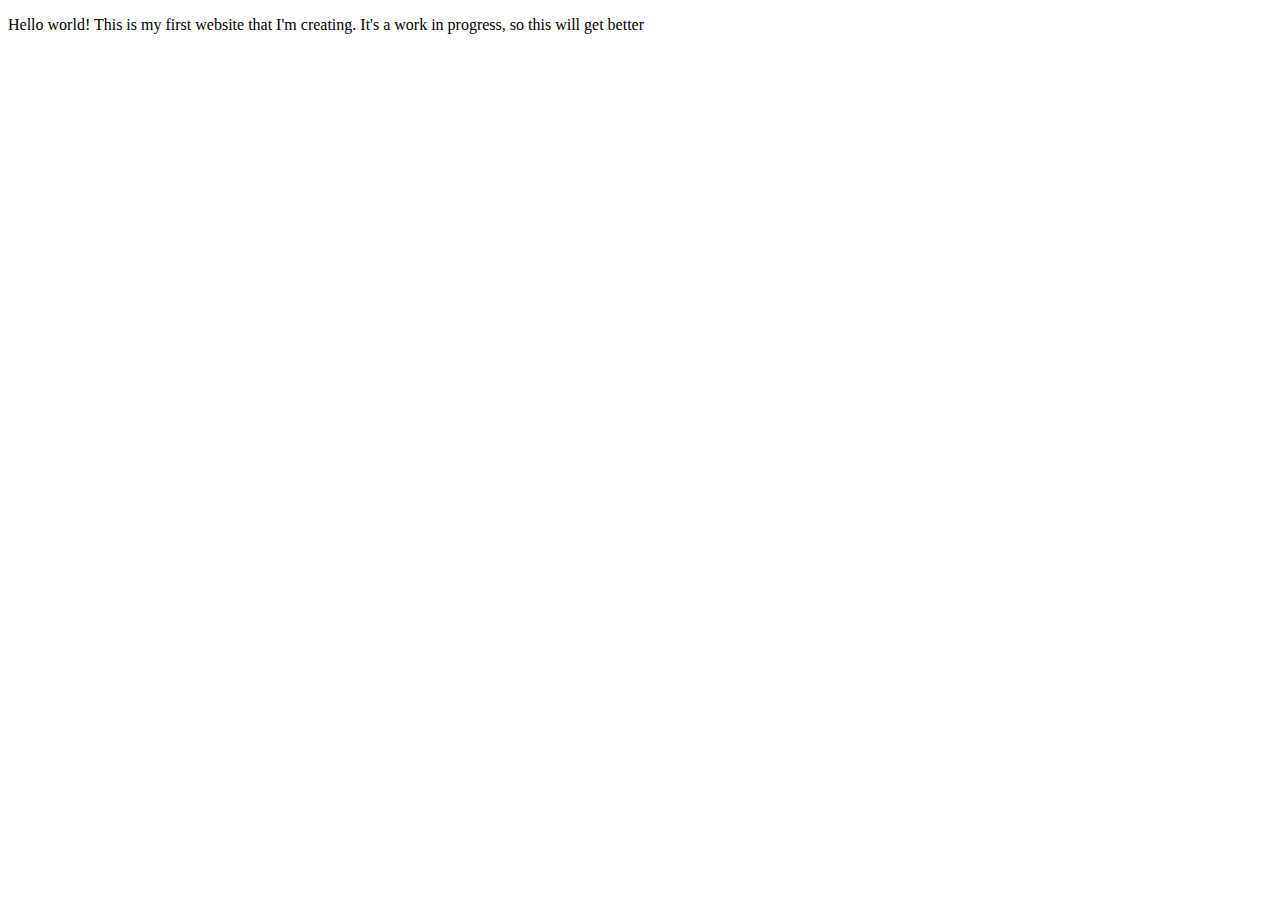
==== index.html @ 7f2e19cb "New Changes" ====
<!DOCTYPE html>
<html>
<head>
	<title>Charles Website</title>
</head>

<body>
<p>	Hello world! This is my first website that I'm creating. It's a work in progress, so this will get better </p>


</body>
</html>
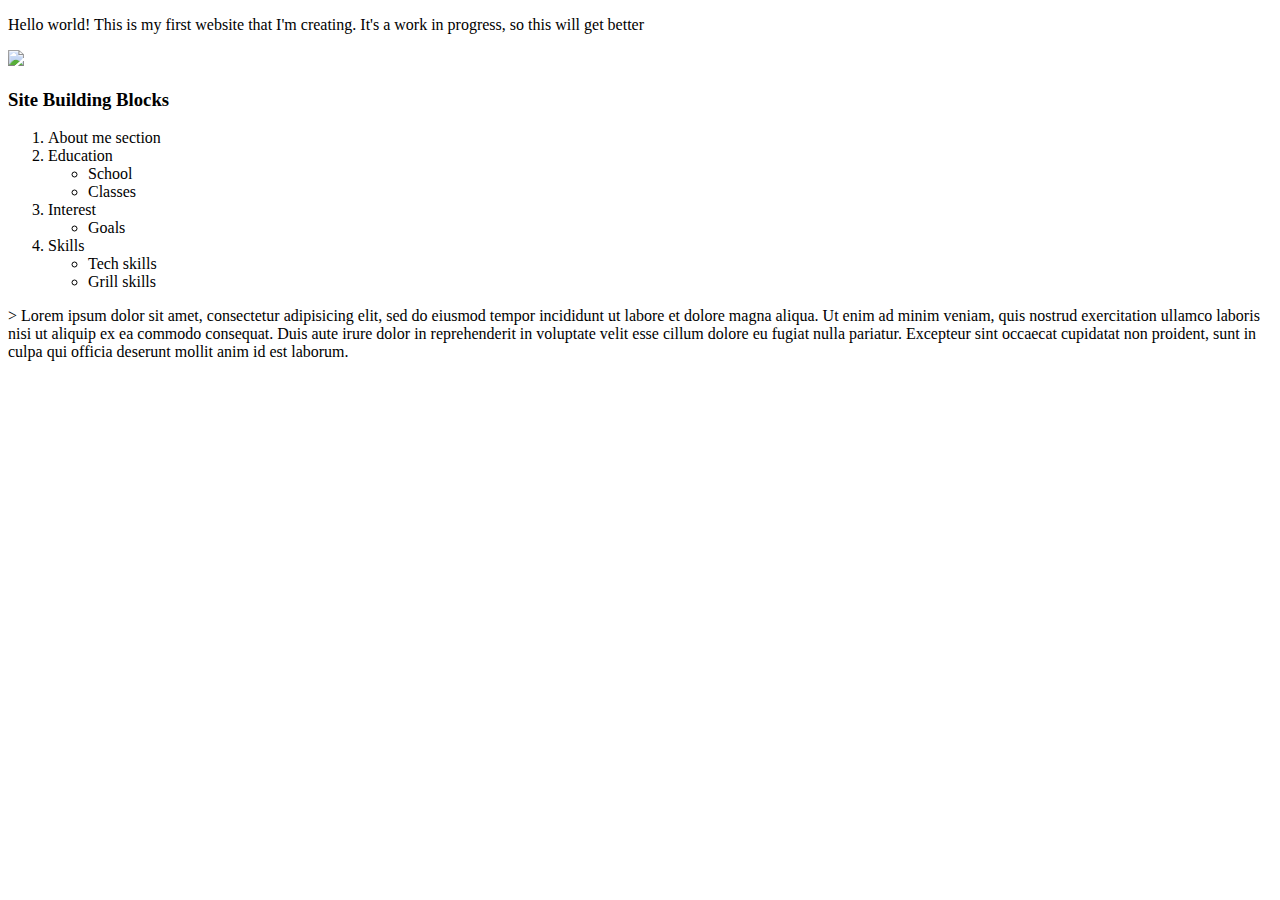
==== commit b8a2e6f9: "Added picture for practice" ====
--- a/index.html
+++ b/index.html
@@ -4,9 +4,41 @@
 	<title>Charles Website</title>
 </head>
 
+<div>
 <body>
 <p>	Hello world! This is my first website that I'm creating. It's a work in progress, so this will get better </p>
+</div>
 
+<img src="https://i.redd.it/b87fmekipkr31.jpg">
+
+<h3>Site Building Blocks</h3>
+<ol>
+	<li>About <span>me</span> section</li>
+	<li>Education
+		<ul>
+			<li>School</li>
+			<li>Classes</li>
+		</ul>
+	</li>
+	<li>Interest
+		<ul>
+			<li>Goals</li>
+		</ul>
+	</li>
+	<li>Skills
+		<ul>
+			<li>Tech skills</li>
+			<li>Grill skills</li>
+		</ul>
+	</li>
+</ol>>
+
+Lorem ipsum dolor sit amet, consectetur adipisicing elit, sed do eiusmod
+tempor incididunt ut labore et dolore magna aliqua. Ut enim ad minim veniam,
+quis nostrud exercitation ullamco laboris nisi ut aliquip ex ea commodo
+consequat. Duis aute irure dolor in reprehenderit in voluptate velit esse
+cillum dolore eu fugiat nulla pariatur. Excepteur sint occaecat cupidatat non
+proident, sunt in culpa qui officia deserunt mollit anim id est laborum.
 
 </body>
 </html>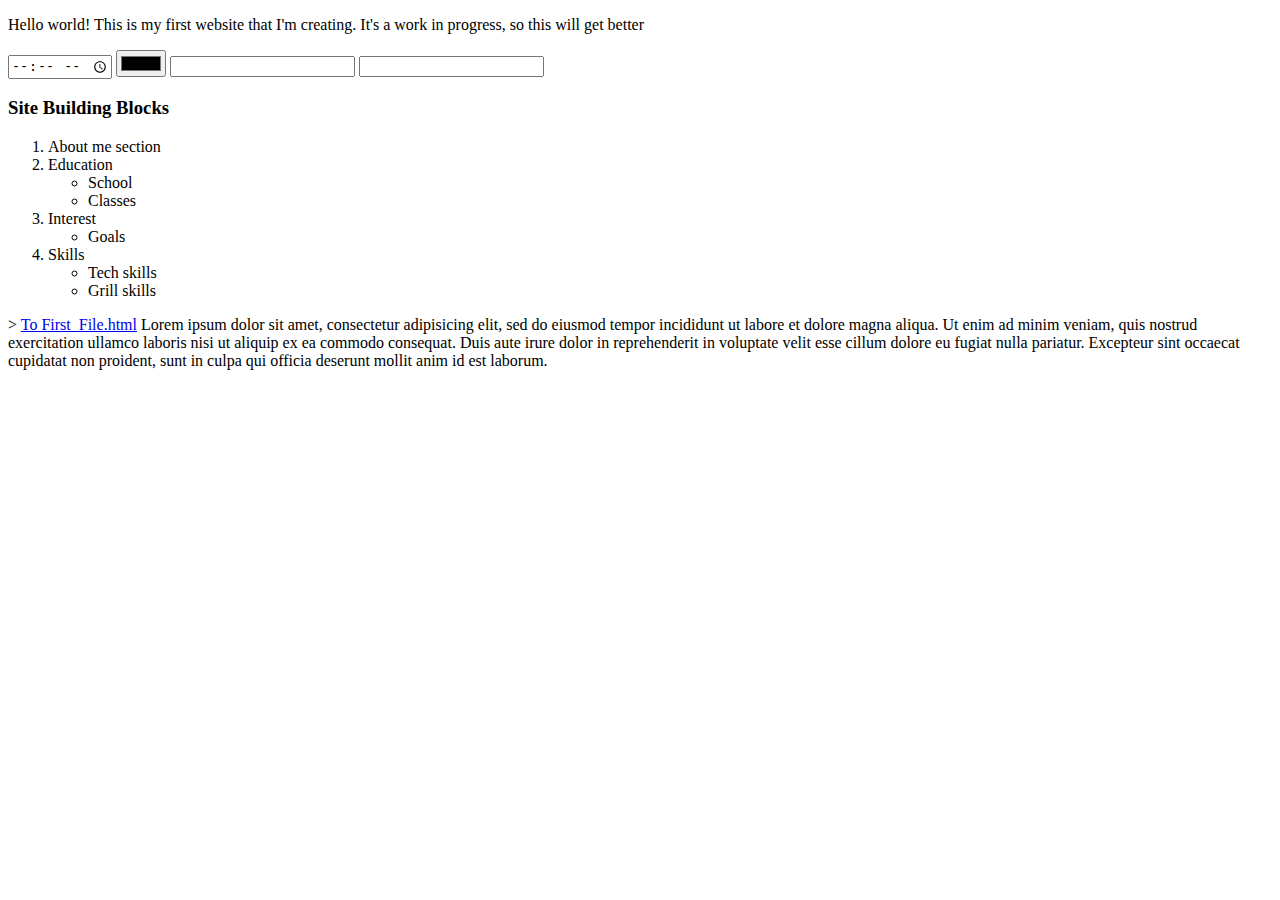
==== commit b0cb9402: "new file" ====
--- a/index.html
+++ b/index.html
@@ -9,7 +9,13 @@
 <p>	Hello world! This is my first website that I'm creating. It's a work in progress, so this will get better </p>
 </div>
 
-<img src="https://i.redd.it/b87fmekipkr31.jpg">
+<!--<img src="https://i.redd.it/b87fmekipkr31.jpg"> -->
+
+<input type="time" name="Name">
+<input type="color" name="Number">
+<input type="tel" name="">
+<input type="hidden" name="">
+<input type="password" name="">
 
 <h3>Site Building Blocks</h3>
 <ol>
@@ -33,6 +39,7 @@
 	</li>
 </ol>>
 
+<a href="First_File.html">To First_File.html</a>
 Lorem ipsum dolor sit amet, consectetur adipisicing elit, sed do eiusmod
 tempor incididunt ut labore et dolore magna aliqua. Ut enim ad minim veniam,
 quis nostrud exercitation ullamco laboris nisi ut aliquip ex ea commodo
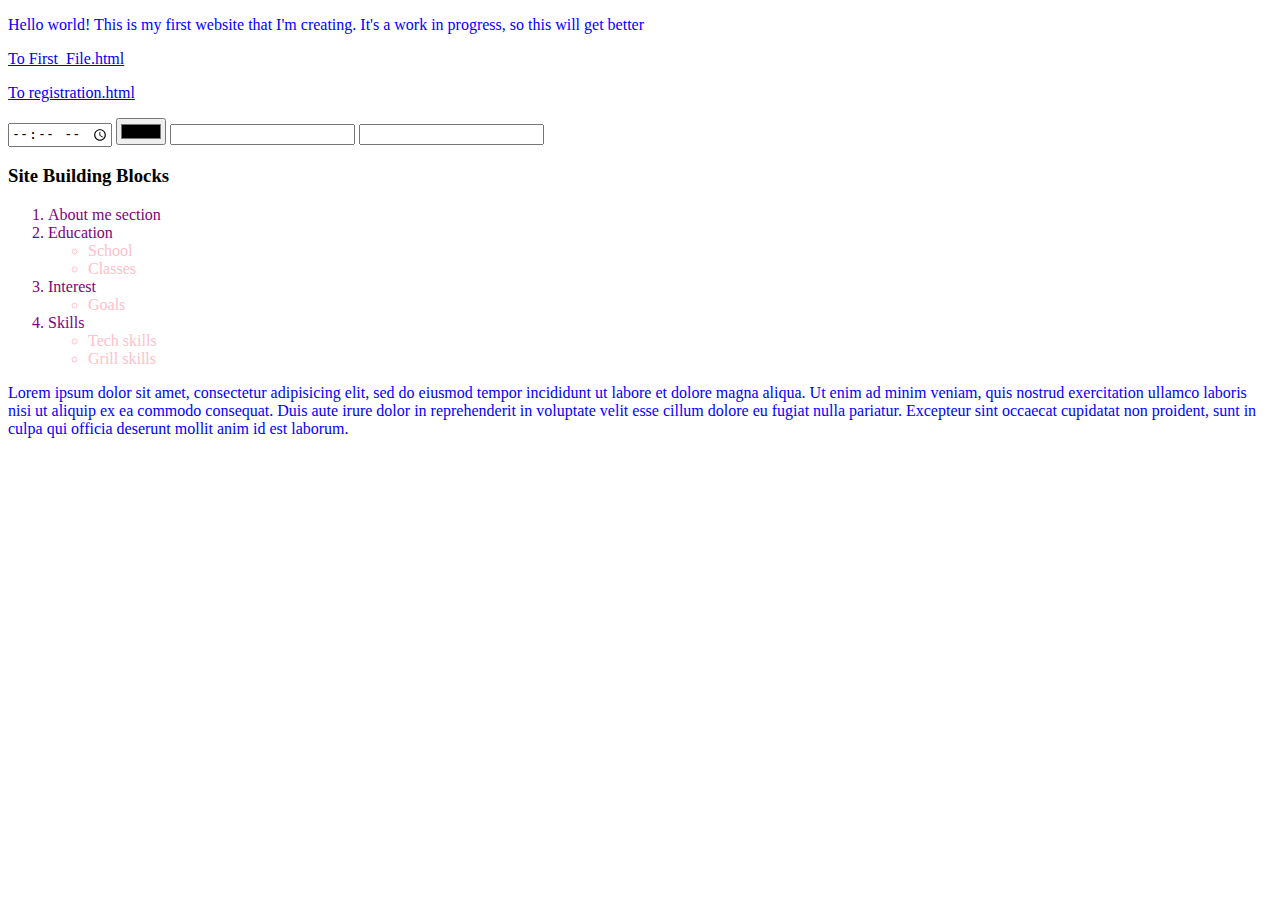
==== commit 2b44a479: "beginning of css plus new html file" ====
--- a/index.html
+++ b/index.html
@@ -2,12 +2,16 @@
 <html>
 <head>
 	<title>Charles Website</title>
+	<link rel="stylesheet" type="text/css" href="colors.css">
 </head>
 
 <div>
 <body>
 <p>	Hello world! This is my first website that I'm creating. It's a work in progress, so this will get better </p>
 </div>
+
+<p><a href="First_File.html">To First_File.html</a></p>
+<p><a href="registration.html">To registration.html</a></p>
 
 <!--<img src="https://i.redd.it/b87fmekipkr31.jpg"> -->
 
@@ -37,15 +41,15 @@
 			<li>Grill skills</li>
 		</ul>
 	</li>
-</ol>>
+</ol>
 
-<a href="First_File.html">To First_File.html</a>
+<p>
 Lorem ipsum dolor sit amet, consectetur adipisicing elit, sed do eiusmod
 tempor incididunt ut labore et dolore magna aliqua. Ut enim ad minim veniam,
 quis nostrud exercitation ullamco laboris nisi ut aliquip ex ea commodo
 consequat. Duis aute irure dolor in reprehenderit in voluptate velit esse
 cillum dolore eu fugiat nulla pariatur. Excepteur sint occaecat cupidatat non
 proident, sunt in culpa qui officia deserunt mollit anim id est laborum.
-
+</p>
 </body>
 </html>--- a/colors.css
+++ b/colors.css
@@ -0,0 +1,15 @@
+p
+{
+	color: blue;
+	font: sans-serif;
+}
+
+ul
+{
+	color: pink;
+}
+
+ol
+{
+	color: purple;
+}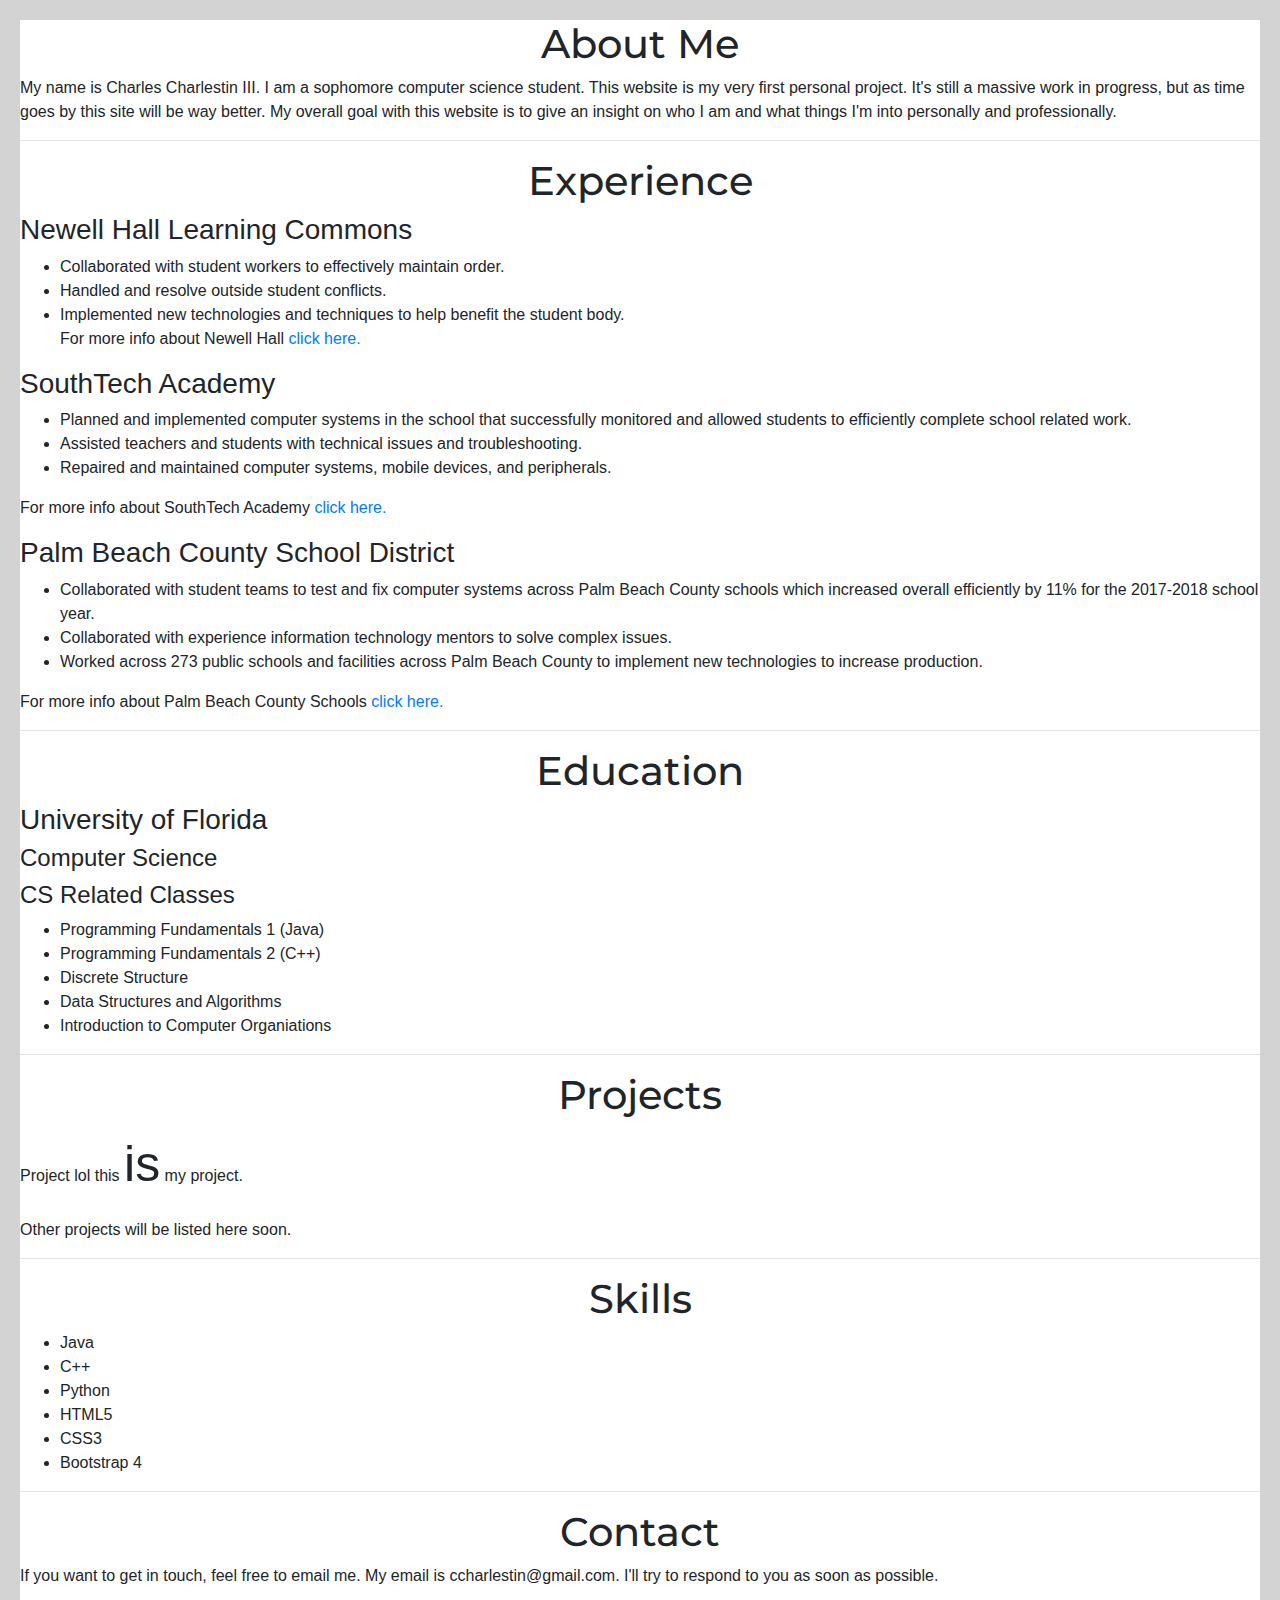
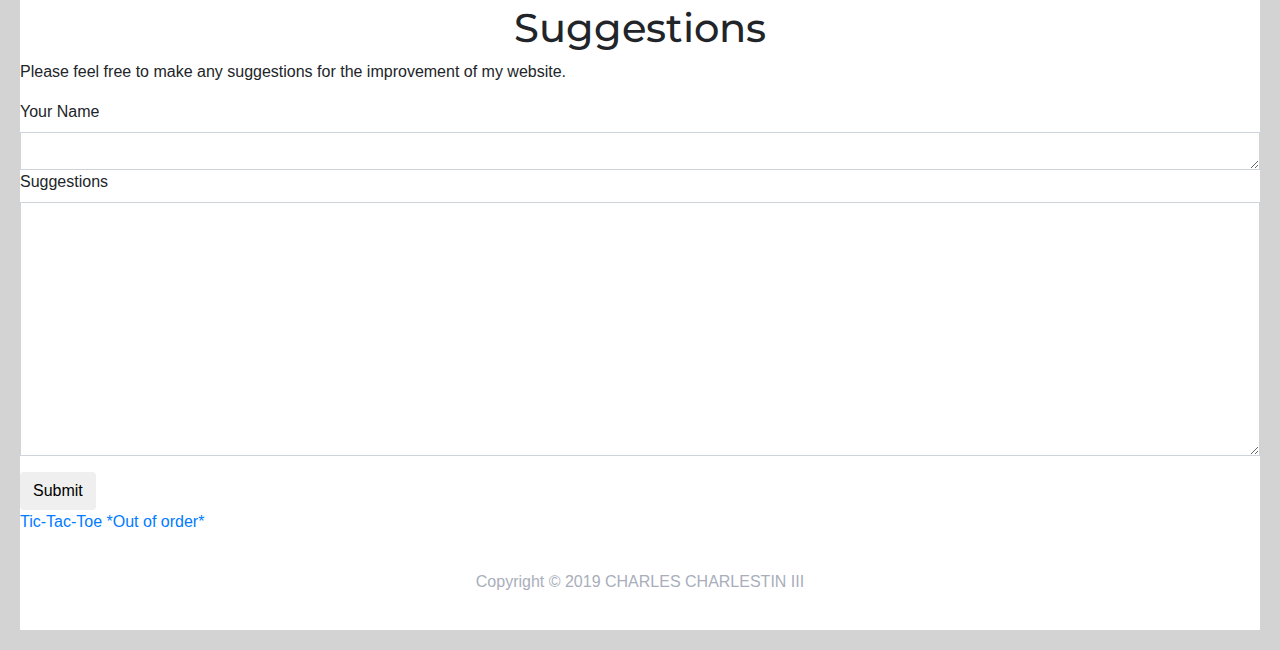
==== commit 8ee8e245: "Everything added will be part of the main website to be displayed. index.html recieved major update " ====
--- a/index.html
+++ b/index.html
@@ -2,54 +2,107 @@
 <html>
 <head>
 	<title>Charles Website</title>
-	<link rel="stylesheet" type="text/css" href="colors.css">
+	<!--<link rel="stylesheet" type="text/css" href="colors.css">-->
+	<!--Base template for website-->
+	<link rel="stylesheet" type="text/css" href="template.css">
+	<link rel="stylesheet" type="text/css" href="css/bootstrap.css">
+	<!--font-family: 'Montserrat', sans-serif; -->
+	<link href="https://fonts.googleapis.com/css?family=Montserrat:400,700&display=swap" rel="stylesheet">
+	<!--font-family: 'Quicksand', sans-serif;-->
+	<link href="https://fonts.googleapis.com/css?family=Quicksand:400,500,700&display=swap" rel="stylesheet">
+	<!--Konami code (For special effects)-->
+	<script src="konami.js"></script>
 </head>
 
-<div>
+
 <body>
-<p>	Hello world! This is my first website that I'm creating. It's a work in progress, so this will get better </p>
+
+<h1 class="sections">About Me</h1>
+<p>My name is Charles Charlestin III. I am a sophomore computer science student. This website is my very first personal project. It's still a massive work in progress, but as time goes by this site will be way better. My overall goal with this website is to give an insight on who I am and what things I'm into personally and professionally. 
+</p>
+
+<hr>
+
+<h1 class="sections">Experience</h1>
+<h3>Newell Hall Learning Commons</h3>
+<ul>
+	<li>Collaborated with student workers to effectively maintain order.</li>
+	<li>Handled and resolve outside student conflicts.</li>
+	<li>Implemented new technologies and techniques to help benefit the student body.</li>
+	<p>For more info about Newell Hall <a href="https://newell.dso.ufl.edu/">click here.</a></p>
+</ul>
+
+<h3>SouthTech Academy</h3>
+
+<ul>
+	<li>Planned and implemented computer systems in the school that successfully monitored and allowed students to efficiently complete school related work.</li>
+	<li>Assisted teachers and students with technical issues and troubleshooting.</li>
+	<li>Repaired and maintained computer systems, mobile devices, and peripherals. </li>
+</ul>
+	<p>For more info about SouthTech Academy <a href="https://www.southtechschools.org/index.html">click here.</a></p>
+<h3>Palm Beach County School District</h3>
+<ul>
+	<li>Collaborated with student teams to test and fix computer systems across Palm Beach County schools which increased overall efficiently by 11% for the 2017-2018 school year.</li>
+	<li>Collaborated with experience information technology mentors to solve complex issues.</li>
+	<li>Worked across 273 public schools and facilities across Palm Beach County to implement new technologies to increase production.</li>
+</ul>
+	<p>For more info about Palm Beach County Schools <a href="https://www.palmbeachschools.org/">click here.</a></p>
+<hr>
+
+
+<h1 class="sections">Education</h1>
+<h3>University of Florida</h3>
+<h4>Computer Science</h4>
+<h4>CS Related Classes</h4>
+<ul>
+	<li>Programming Fundamentals 1 (Java)</li>
+	<li>Programming Fundamentals 2 (C++)</li>
+	<li>Discrete Structure</li>
+	<li>Data Structures and Algorithms</li>
+	<li>Introduction to Computer Organiations</li>
+</ul>
+
+<hr>
+
+
+<h1 class="sections">Projects</h1>
+<p>Project lol this <span>is</span> my project.</p>
+<p>Other projects will be listed here soon.</p>
+<hr>
+
+
+<h1 class="sections">Skills</h1>
+<ul>
+	<li>Java</li>
+	<li>C++</li>
+	<li>Python</li>
+	<li>HTML5</li>
+	<li>CSS3</li>
+	<li>Bootstrap 4</li>
+</ul>
+<hr>
+
+<h1 class="sections">Contact</h1>
+<p>If you want to get in touch, feel free to email me. My email is ccharlestin@gmail.com. I'll try to respond to you as soon as possible.</p>
+
+<h1 class="sections">Suggestions</h1>
+<p>Please feel free to make any suggestions for the improvement of my website.</p>
+
+<label for="name_textbox">Your Name</label>
+  <textarea class="form-control rounded-0" id="name_textbox" rows="1"></textarea>
+
+<div class="form-group">
+  <label for="suggestion_textbox">Suggestions</label>
+  <textarea class="form-control rounded-0" id="suggestion_textbox" rows="10"></textarea>
 </div>
+<button class="btn btn-default"> Submit</button>
 
-<p><a href="First_File.html">To First_File.html</a></p>
-<p><a href="registration.html">To registration.html</a></p>
 
-<!--<img src="https://i.redd.it/b87fmekipkr31.jpg"> -->
+<p><a href="TicTacToe.html">Tic-Tac-Toe *Out of order*</a></p>
+<!--<p><a href="First_File.html">To First_File.html</a></p>
+<p><a href="registration.html">To registration.html</a></p> -->
 
-<input type="time" name="Name">
-<input type="color" name="Number">
-<input type="tel" name="">
-<input type="hidden" name="">
-<input type="password" name="">
+<p id="footer">Copyright © 2019 CHARLES CHARLESTIN III</p>
 
-<h3>Site Building Blocks</h3>
-<ol>
-	<li>About <span>me</span> section</li>
-	<li>Education
-		<ul>
-			<li>School</li>
-			<li>Classes</li>
-		</ul>
-	</li>
-	<li>Interest
-		<ul>
-			<li>Goals</li>
-		</ul>
-	</li>
-	<li>Skills
-		<ul>
-			<li>Tech skills</li>
-			<li>Grill skills</li>
-		</ul>
-	</li>
-</ol>
-
-<p>
-Lorem ipsum dolor sit amet, consectetur adipisicing elit, sed do eiusmod
-tempor incididunt ut labore et dolore magna aliqua. Ut enim ad minim veniam,
-quis nostrud exercitation ullamco laboris nisi ut aliquip ex ea commodo
-consequat. Duis aute irure dolor in reprehenderit in voluptate velit esse
-cillum dolore eu fugiat nulla pariatur. Excepteur sint occaecat cupidatat non
-proident, sunt in culpa qui officia deserunt mollit anim id est laborum.
-</p>
 </body>
 </html>--- a/template.css
+++ b/template.css
@@ -0,0 +1,35 @@
+body{
+border: 20px solid lightgrey;
+margin: auto;
+}
+
+span{
+	font-weight: 5px;
+	font-size: 50px;
+}
+
+.sections{
+	text-align: center;
+	font-family: Montserrat, sans-serif; 
+}
+
+#base{
+	
+	background: lightblue;
+	font-family: Quicksand, sans-serif;
+	padding-top: 40px;
+	padding-bottom: 40px;
+	padding-left: 50px;
+	padding-right: 50px;
+	margin-right: auto;
+    margin-left: auto;
+}
+
+#footer{
+	background-color: transparent;
+    text-align: center;
+    padding-top: 20px;
+    padding-bottom: 20px;
+    width: 100%;
+    color: #a9aebb;
+}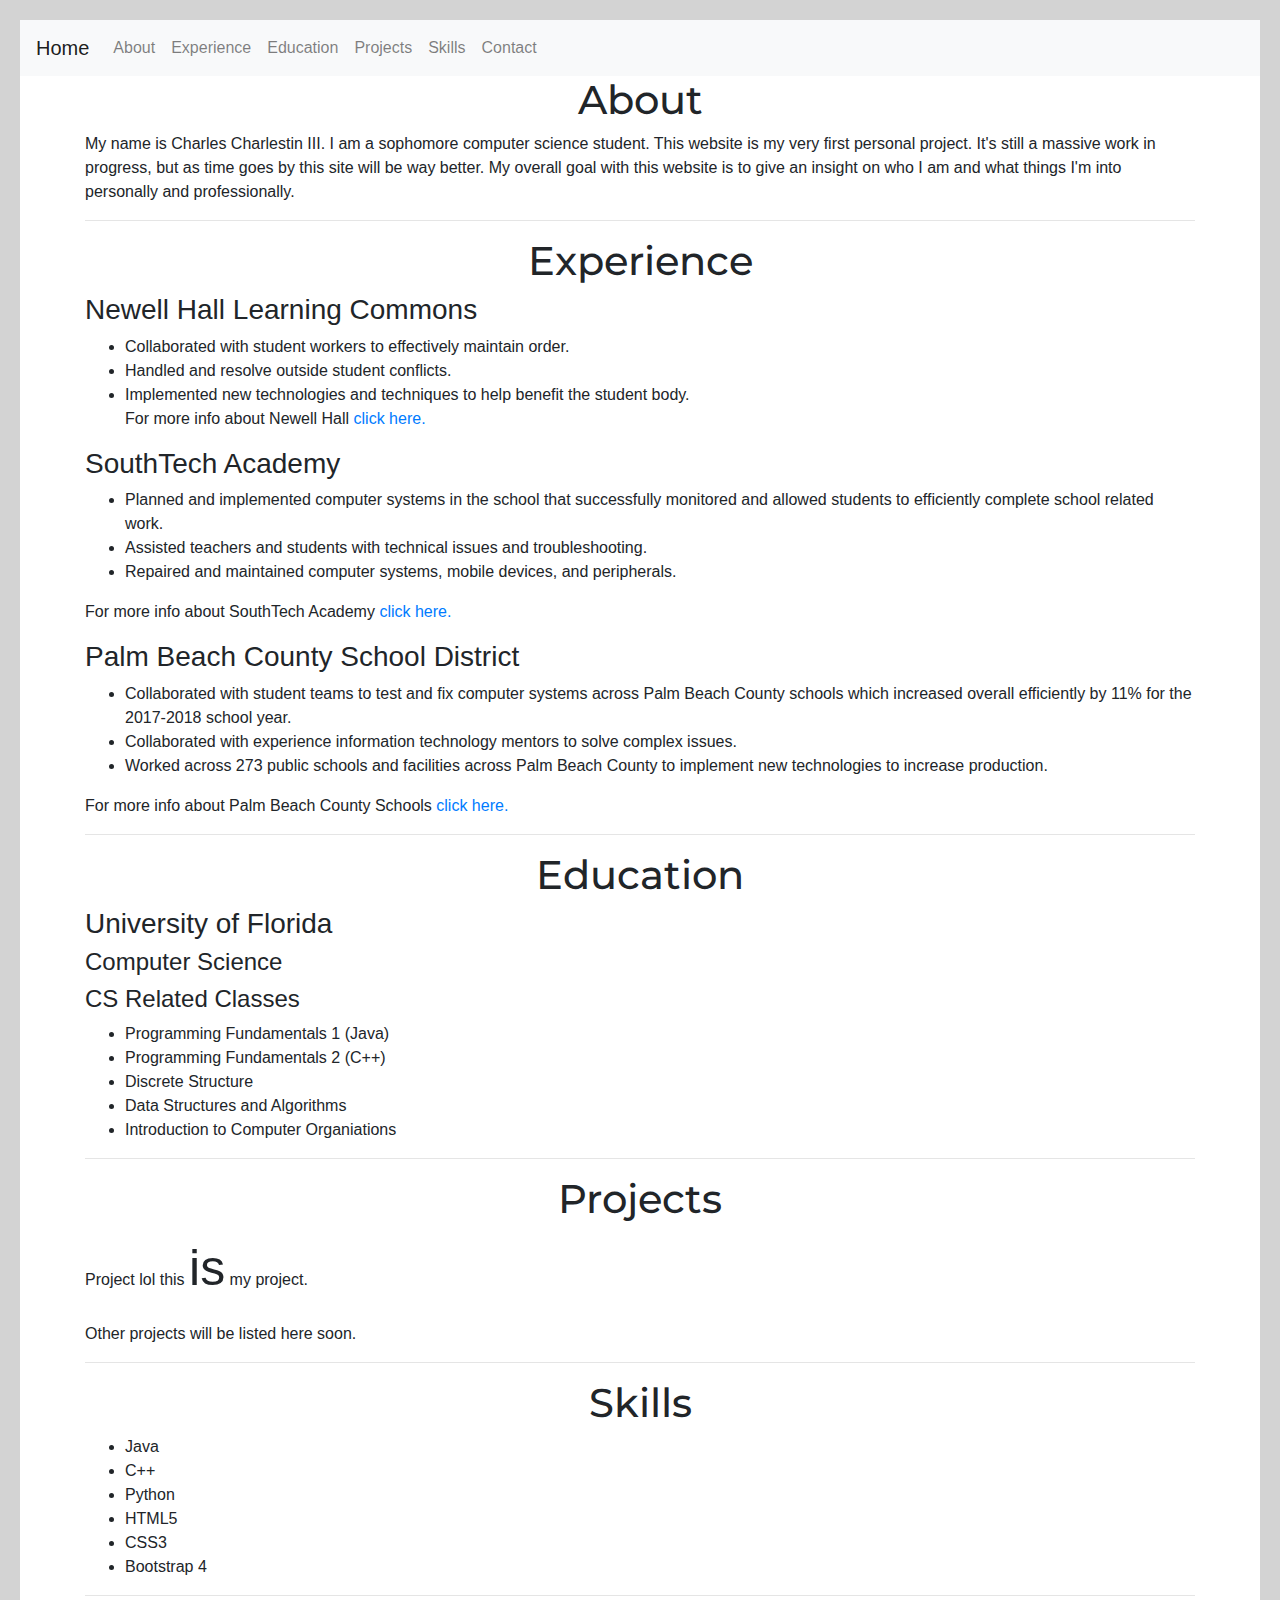
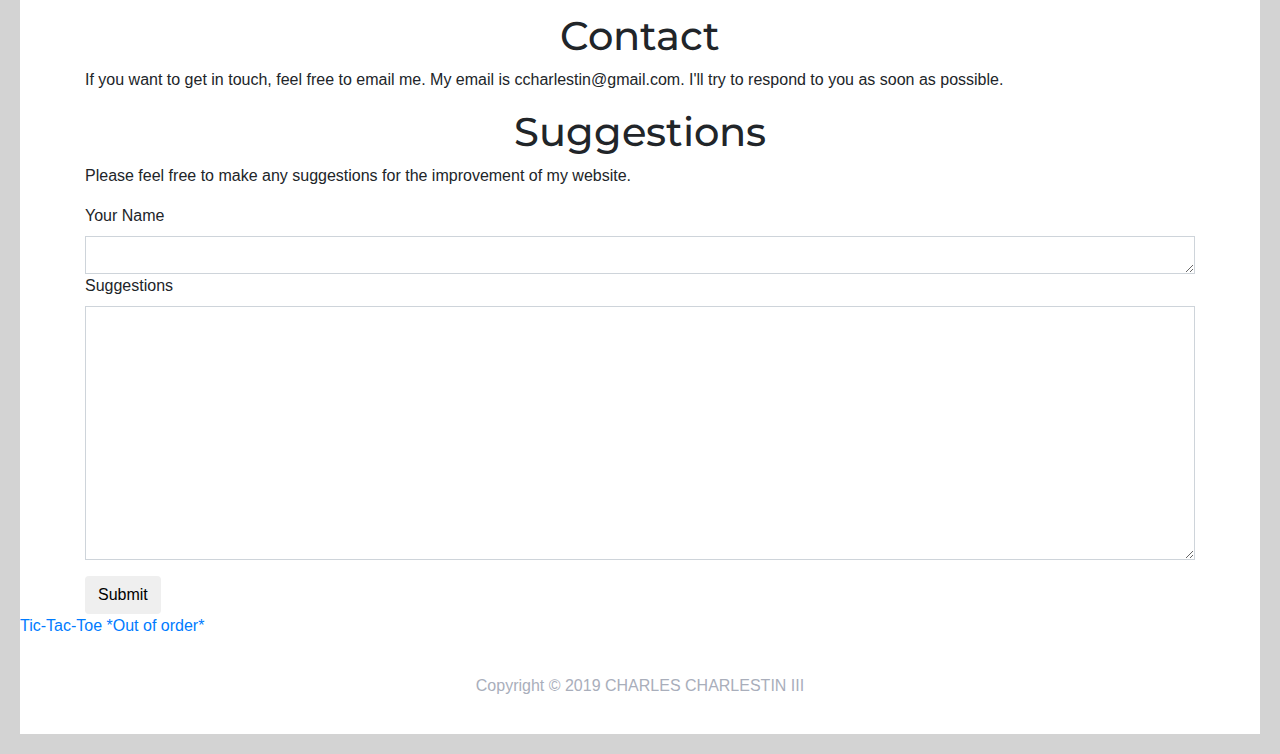
==== commit 1a2e59aa: "Added nav bar and structual changes" ====
--- a/index.html
+++ b/index.html
@@ -5,7 +5,14 @@
 	<!--<link rel="stylesheet" type="text/css" href="colors.css">-->
 	<!--Base template for website-->
 	<link rel="stylesheet" type="text/css" href="template.css">
+	<!--jQuery CDN-->
+	<script src="https://code.jquery.com/jquery-3.4.1.js" integrity="sha256-WpOohJOqMqqyKL9FccASB9O0KwACQJpFTUBLTYOVvVU="
+  crossorigin="anonymous"></script>
+  <!--Bootstrap-->
+  	<script src="https://stackpath.bootstrapcdn.com/bootstrap/4.3.1/js/bootstrap.min.js"></script>
+  	<!--Bootstrap-->
 	<link rel="stylesheet" type="text/css" href="css/bootstrap.css">
+	
 	<!--font-family: 'Montserrat', sans-serif; -->
 	<link href="https://fonts.googleapis.com/css?family=Montserrat:400,700&display=swap" rel="stylesheet">
 	<!--font-family: 'Quicksand', sans-serif;-->
@@ -13,17 +20,47 @@
 	<!--Konami code (For special effects)-->
 	<script src="konami.js"></script>
 </head>
+<body>
 
 
-<body>
+<nav class="navbar navbar-expand-lg navbar-light bg-light">
+  <a class="navbar-brand" href="#">Home</a>
+  <button class="navbar-toggler" type="button" data-toggle="collapse" data-target="#navbarSupportedContent" aria-controls="navbarSupportedContent" aria-expanded="false" aria-label="Toggle navigation">
+    <span class="navbar-toggler-icon"></span>
+  </button>
 
-<h1 class="sections">About Me</h1>
+  <div class="collapse navbar-collapse" id="navbarSupportedContent">
+    <ul class="navbar-nav mr-auto">
+      <li class="nav-item">
+        <a class="nav-link" href="#about">About</a>
+      </li>
+      <li class="nav-item">
+        <a class="nav-link" href="#experience">Experience</a>
+      </li>
+      <li class="nav-item">
+        <a class="nav-link" href="#education">Education</a>
+      </li>
+      <li class="nav-item">
+        <a class="nav-link" href="#projects">Projects</a>
+      </li>
+      <li class="nav-item">
+        <a class="nav-link" href="#skills">Skills</a>
+      </li>
+      <li class="nav-item">
+        <a class="nav-link" href="#contact">Contact</a>
+      </li>
+    </ul>
+</nav>
+
+<!--This div container is for the document spacing -->
+<div class="container">
+<h1 class="sections" name="about">About</h1>
 <p>My name is Charles Charlestin III. I am a sophomore computer science student. This website is my very first personal project. It's still a massive work in progress, but as time goes by this site will be way better. My overall goal with this website is to give an insight on who I am and what things I'm into personally and professionally. 
 </p>
 
 <hr>
 
-<h1 class="sections">Experience</h1>
+<h1 class="sections"><a name="experience">Experience</h1>
 <h3>Newell Hall Learning Commons</h3>
 <ul>
 	<li>Collaborated with student workers to effectively maintain order.</li>
@@ -50,7 +87,7 @@
 <hr>
 
 
-<h1 class="sections">Education</h1>
+<h1 class="sections"><a name="education">Education</h1>
 <h3>University of Florida</h3>
 <h4>Computer Science</h4>
 <h4>CS Related Classes</h4>
@@ -65,13 +102,13 @@
 <hr>
 
 
-<h1 class="sections">Projects</h1>
+<h1 class="sections"><a name="projects">Projects</h1>
 <p>Project lol this <span>is</span> my project.</p>
 <p>Other projects will be listed here soon.</p>
 <hr>
 
 
-<h1 class="sections">Skills</h1>
+<h1 class="sections"><a name="skills">Skills</h1>
 <ul>
 	<li>Java</li>
 	<li>C++</li>
@@ -82,8 +119,11 @@
 </ul>
 <hr>
 
-<h1 class="sections">Contact</h1>
+<h1 class="sections"><a name="contact"></a>Contact</h1>
 <p>If you want to get in touch, feel free to email me. My email is ccharlestin@gmail.com. I'll try to respond to you as soon as possible.</p>
+
+
+
 
 <h1 class="sections">Suggestions</h1>
 <p>Please feel free to make any suggestions for the improvement of my website.</p>
@@ -95,9 +135,9 @@
   <label for="suggestion_textbox">Suggestions</label>
   <textarea class="form-control rounded-0" id="suggestion_textbox" rows="10"></textarea>
 </div>
-<button class="btn btn-default"> Submit</button>
+<button class="btn btn-disabled"> Submit</button>
 
-
+</div>
 <p><a href="TicTacToe.html">Tic-Tac-Toe *Out of order*</a></p>
 <!--<p><a href="First_File.html">To First_File.html</a></p>
 <p><a href="registration.html">To registration.html</a></p> -->
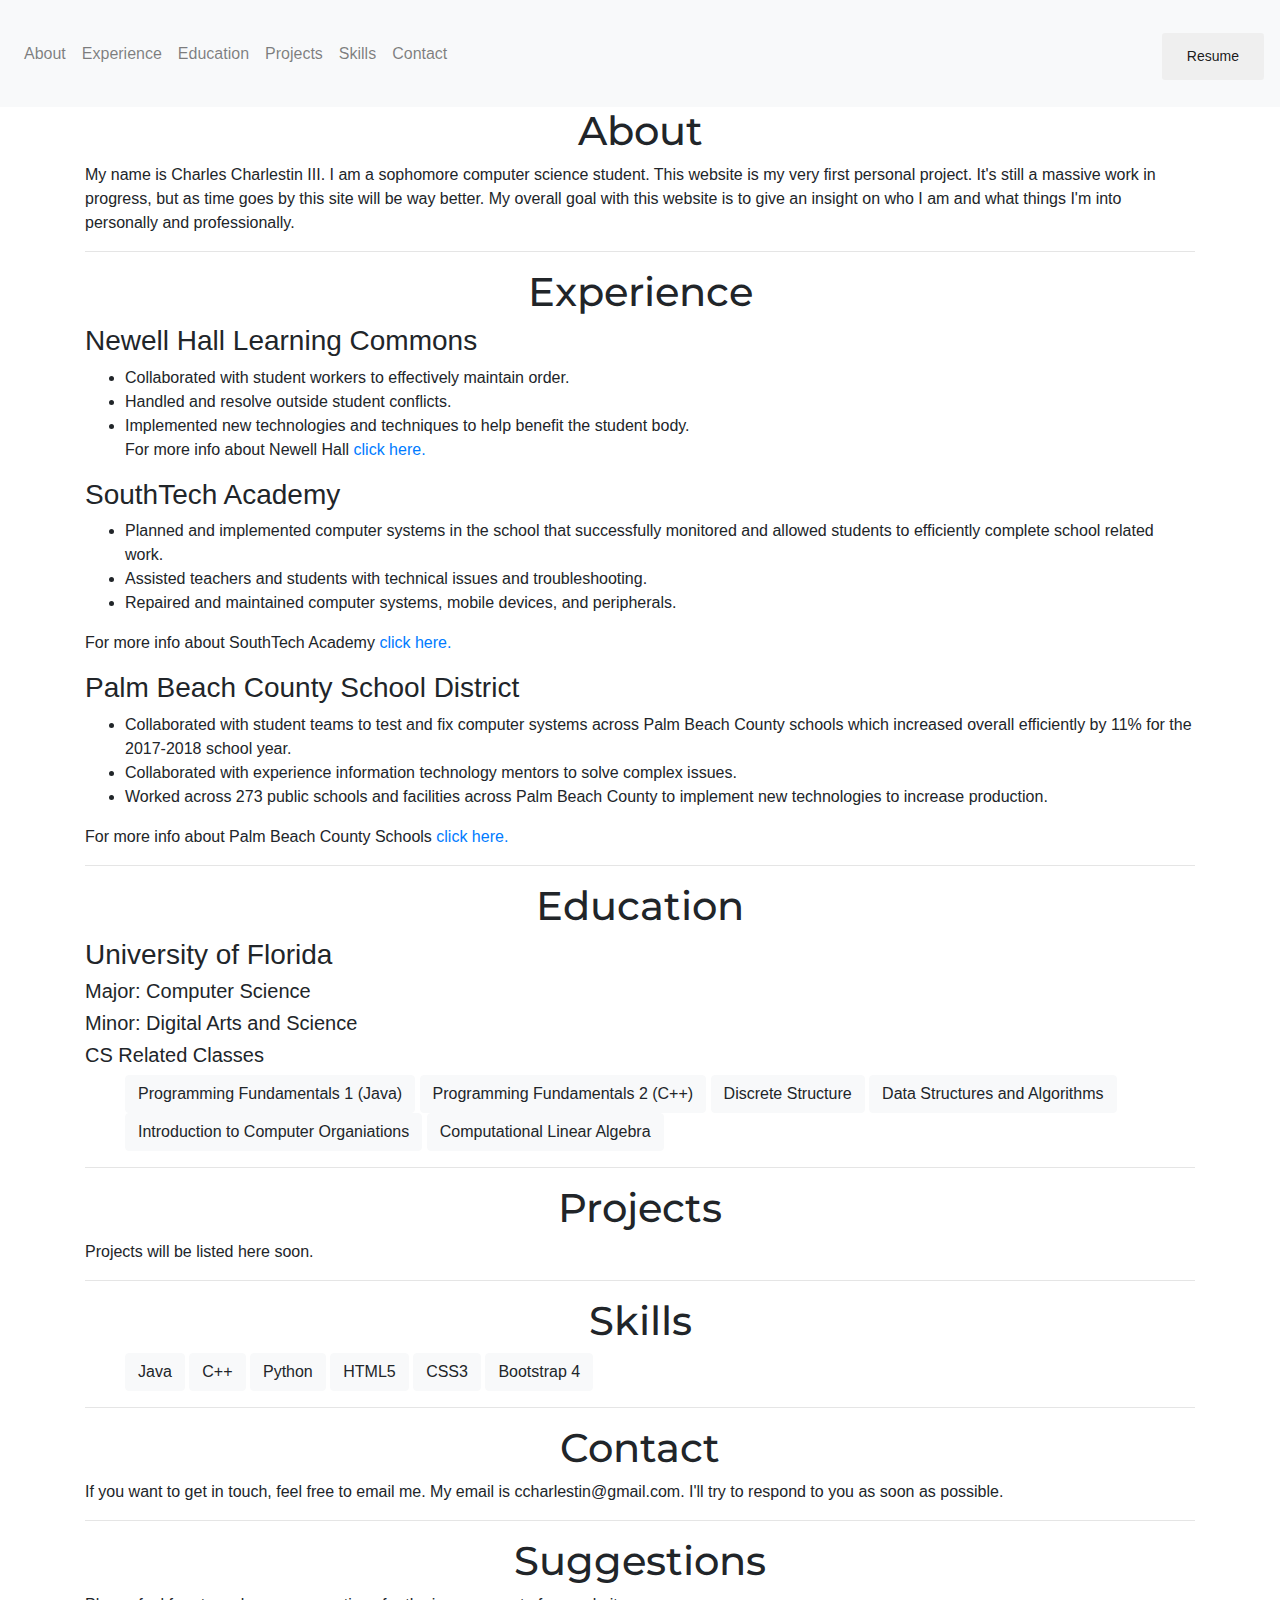
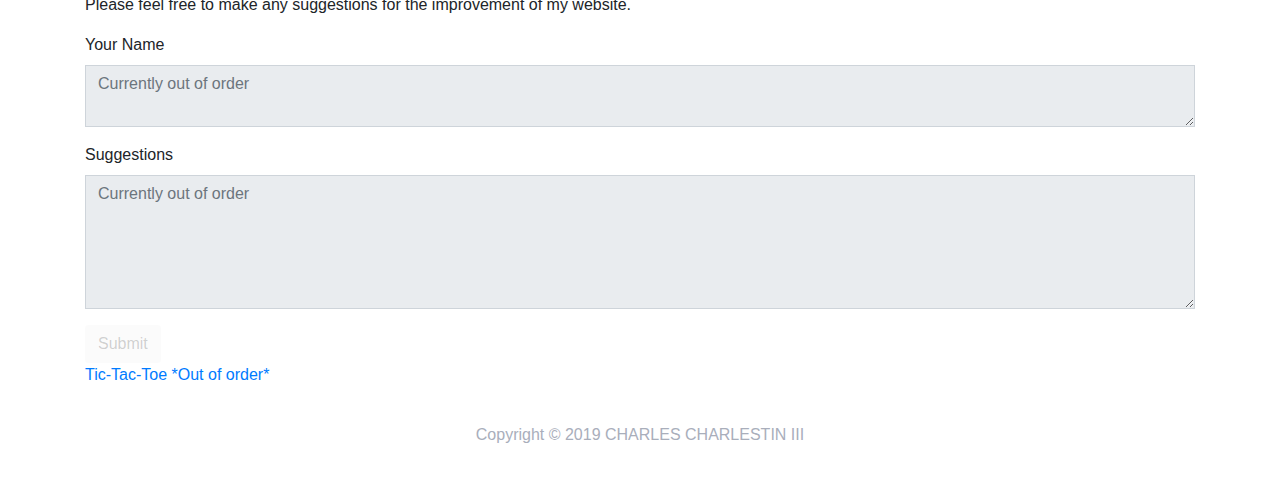
==== commit 9820ee4c: "Gave listed items a cleaner look, Added Resume button, Changed some text, disabled text boxes" ====
--- a/index.html
+++ b/index.html
@@ -2,7 +2,14 @@
 <html>
 <head>
 	<title>Charles Website</title>
-	<!--<link rel="stylesheet" type="text/css" href="colors.css">-->
+	<!--Keywords for search engines -->
+	<meta name="keywords" content="Charles, Charlestin, UF, Computer Science">
+	<!--Website description-->
+	<meta name="description" content="Charles Charlestin III personal website">
+	<!--Author of website -->
+	<meta name="author" content="Charles Charlestin III">
+	<!--Sets viewport for compatbility for most devices -->
+	<meta name="viewport" content="width=device-width, initial-scale=1.0">
 	<!--Base template for website-->
 	<link rel="stylesheet" type="text/css" href="template.css">
 	<!--jQuery CDN-->
@@ -22,9 +29,9 @@
 </head>
 <body>
 
-
+<!-- Add fixed-top to the end of nav class to make the navigation bar move as you scroll (Currently not added)-->
 <nav class="navbar navbar-expand-lg navbar-light bg-light">
-  <a class="navbar-brand" href="#">Home</a>
+  <!--<a class="navbar-brand" href="#">Home</a>-->
   <button class="navbar-toggler" type="button" data-toggle="collapse" data-target="#navbarSupportedContent" aria-controls="navbarSupportedContent" aria-expanded="false" aria-label="Toggle navigation">
     <span class="navbar-toggler-icon"></span>
   </button>
@@ -50,6 +57,11 @@
         <a class="nav-link" href="#contact">Contact</a>
       </li>
     </ul>
+	</div>
+	 <span class="navbar-text">
+       <button type="button" class="btn btn-default btn-sm"><a class="nav-link" href="ResumeCharlesCharlestinIII.pdf"  target="_blank">Resume</a></button>
+    </span>
+    
 </nav>
 
 <!--This div container is for the document spacing -->
@@ -89,58 +101,66 @@
 
 <h1 class="sections"><a name="education">Education</h1>
 <h3>University of Florida</h3>
-<h4>Computer Science</h4>
-<h4>CS Related Classes</h4>
-<ul>
-	<li>Programming Fundamentals 1 (Java)</li>
-	<li>Programming Fundamentals 2 (C++)</li>
-	<li>Discrete Structure</li>
-	<li>Data Structures and Algorithms</li>
-	<li>Introduction to Computer Organiations</li>
-</ul>
+<h5>Major: Computer Science</h4>
+<h5>Minor: Digital Arts and Science</h4>
+<h5>CS Related Classes</h4>
+	<ul>
+		<button type="button" class="btn btn-light">Programming Fundamentals 1 (Java)</button>
+		<button type="button" class="btn btn-light">Programming Fundamentals 2 (C++)</button>
+		<button type="button" class="btn btn-light">Discrete Structure</button>
+		<button type="button" class="btn btn-light">Data Structures and Algorithms</button>
+		<button type="button" class="btn btn-light">Introduction to Computer Organiations</button>
+		<button type="button" class="btn btn-light">Computational Linear Algebra</button>
+	</ul>
+
 
 <hr>
 
 
 <h1 class="sections"><a name="projects">Projects</h1>
-<p>Project lol this <span>is</span> my project.</p>
-<p>Other projects will be listed here soon.</p>
+<p>Projects will be listed here soon.</p>
+
 <hr>
 
+<h1 class="sections"><a name="skills">Skills</h1>
+	<ul>
+		<button type="button" class="btn btn-light">Java</button>
+		<button type="button" class="btn btn-light">C++</button>
+		<button type="button" class="btn btn-light">Python</button>
+		<button type="button" class="btn btn-light">HTML5</button>
+		<button type="button" class="btn btn-light">CSS3</button>
+		<button type="button" class="btn btn-light">Bootstrap 4</button>
+	</ul>
+	
 
-<h1 class="sections"><a name="skills">Skills</h1>
-<ul>
-	<li>Java</li>
-	<li>C++</li>
-	<li>Python</li>
-	<li>HTML5</li>
-	<li>CSS3</li>
-	<li>Bootstrap 4</li>
-</ul>
 <hr>
 
 <h1 class="sections"><a name="contact"></a>Contact</h1>
 <p>If you want to get in touch, feel free to email me. My email is ccharlestin@gmail.com. I'll try to respond to you as soon as possible.</p>
 
 
-
+<hr>
 
 <h1 class="sections">Suggestions</h1>
 <p>Please feel free to make any suggestions for the improvement of my website.</p>
 
-<label for="name_textbox">Your Name</label>
-  <textarea class="form-control rounded-0" id="name_textbox" rows="1"></textarea>
+<form>
+	<fieldset disabled>
+	<div class="form-group">
+		<label for="name_textbox">Your Name</label>
+  		<textarea name="name" class="form-control rounded-0" id="name_textbox" placeholder="Currently out of order"></textarea>
+	</div>	
+	<div class="form-group">
+  		<label for="suggestion_textbox">Suggestions</label>
+  		<textarea class="form-control rounded-0" id="suggestion_textbox" name="suggestion"rows="5" placeholder="Currently out of order"></textarea>
+	</div>
 
-<div class="form-group">
-  <label for="suggestion_textbox">Suggestions</label>
-  <textarea class="form-control rounded-0" id="suggestion_textbox" rows="10"></textarea>
-</div>
-<button class="btn btn-disabled"> Submit</button>
+	<button class="btn btn-disabled"> Submit</button>
 
-</div>
+	</fieldset>
+</form>
+
 <p><a href="TicTacToe.html">Tic-Tac-Toe *Out of order*</a></p>
-<!--<p><a href="First_File.html">To First_File.html</a></p>
-<p><a href="registration.html">To registration.html</a></p> -->
 
 <p id="footer">Copyright © 2019 CHARLES CHARLESTIN III</p>
 
--- a/template.css
+++ b/template.css
@@ -1,5 +1,5 @@
 body{
-border: 20px solid lightgrey;
+/*border: 20px solid lightgrey;*/
 margin: auto;
 }
 
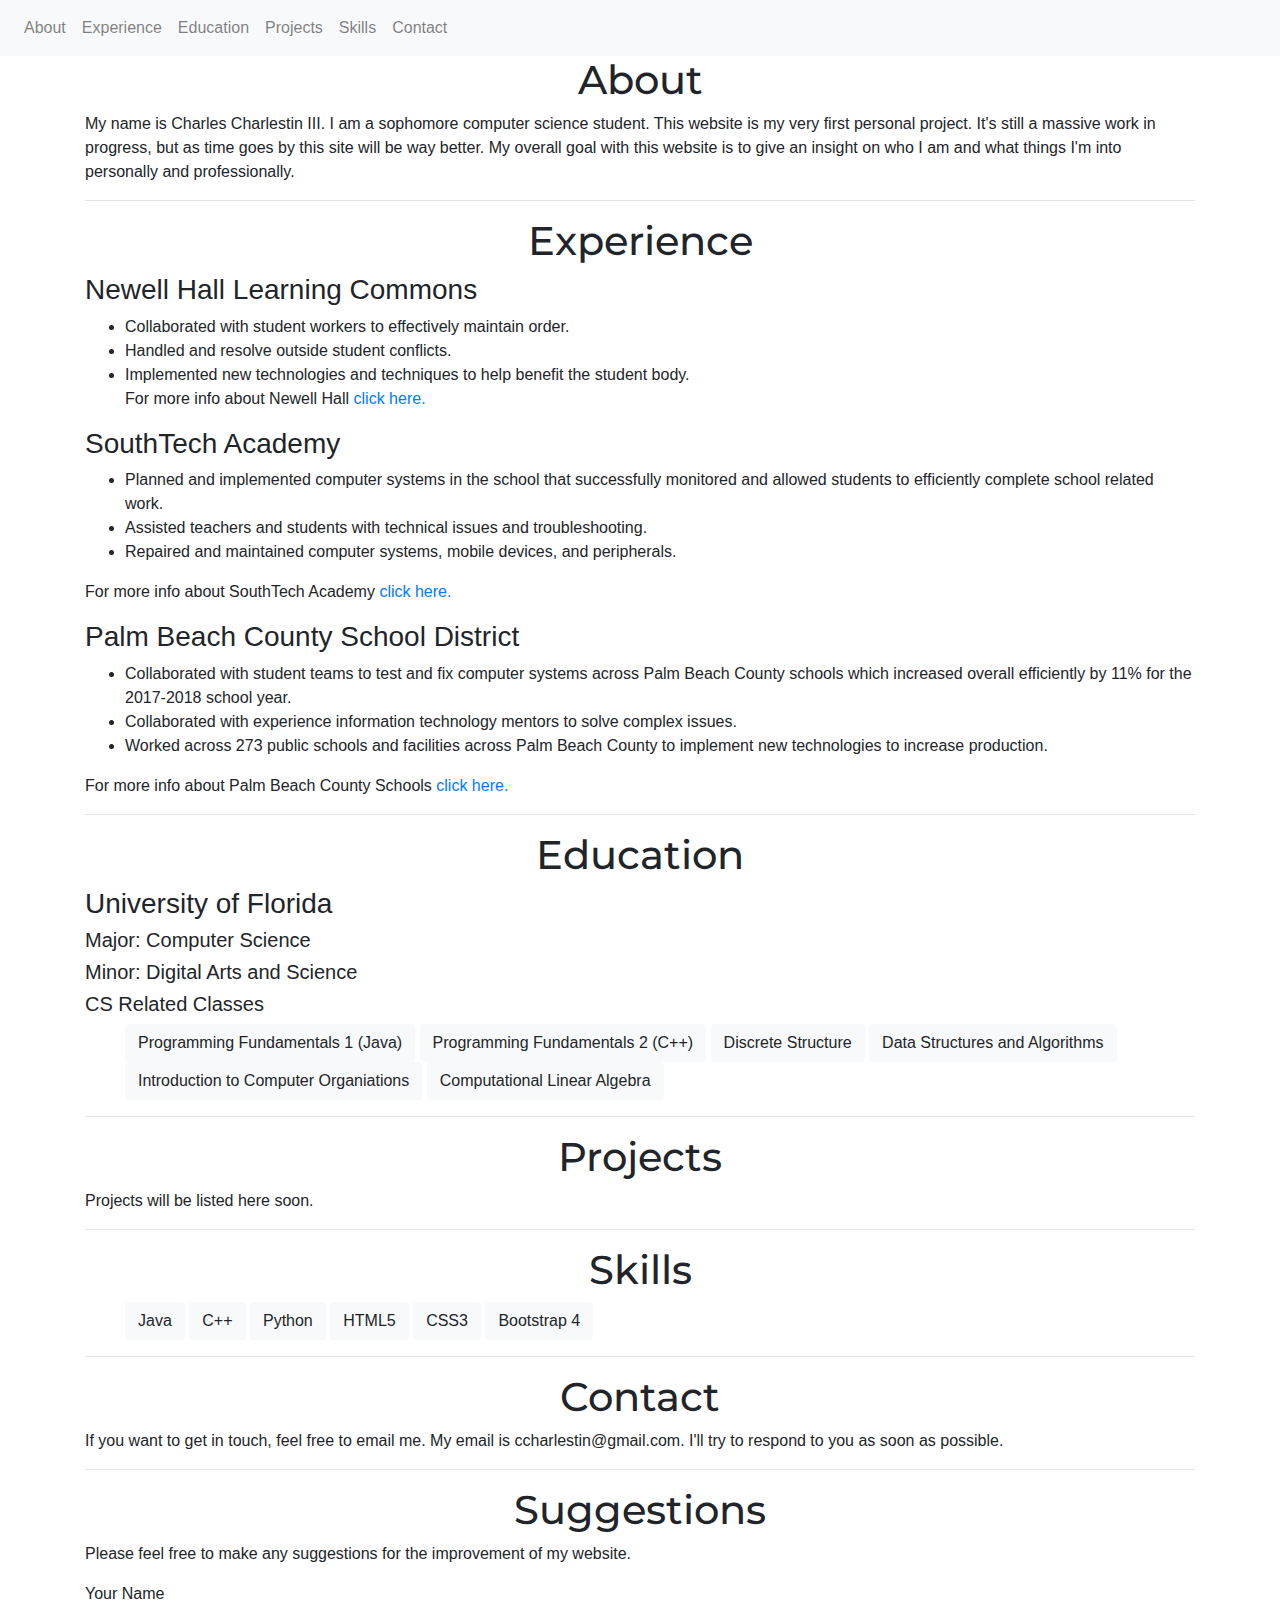
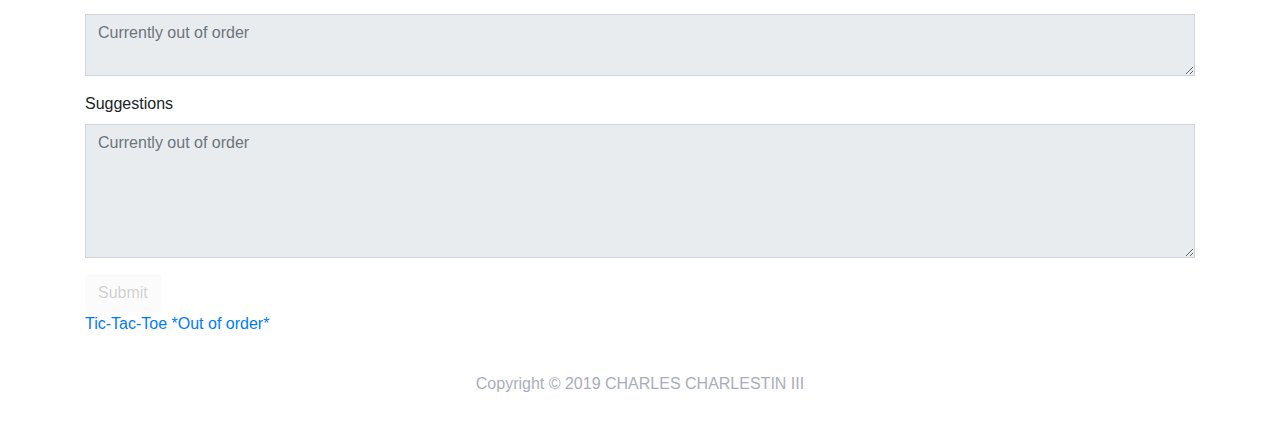
==== commit d8725b29: "removed resume button due to technical difficulties" ====
--- a/index.html
+++ b/index.html
@@ -58,10 +58,11 @@
       </li>
     </ul>
 	</div>
+	 <!--
 	 <span class="navbar-text">
        <button type="button" class="btn btn-default btn-sm"><a class="nav-link" href="ResumeCharlesCharlestinIII.pdf"  target="_blank">Resume</a></button>
     </span>
-    
+    	-->
 </nav>
 
 <!--This div container is for the document spacing -->
